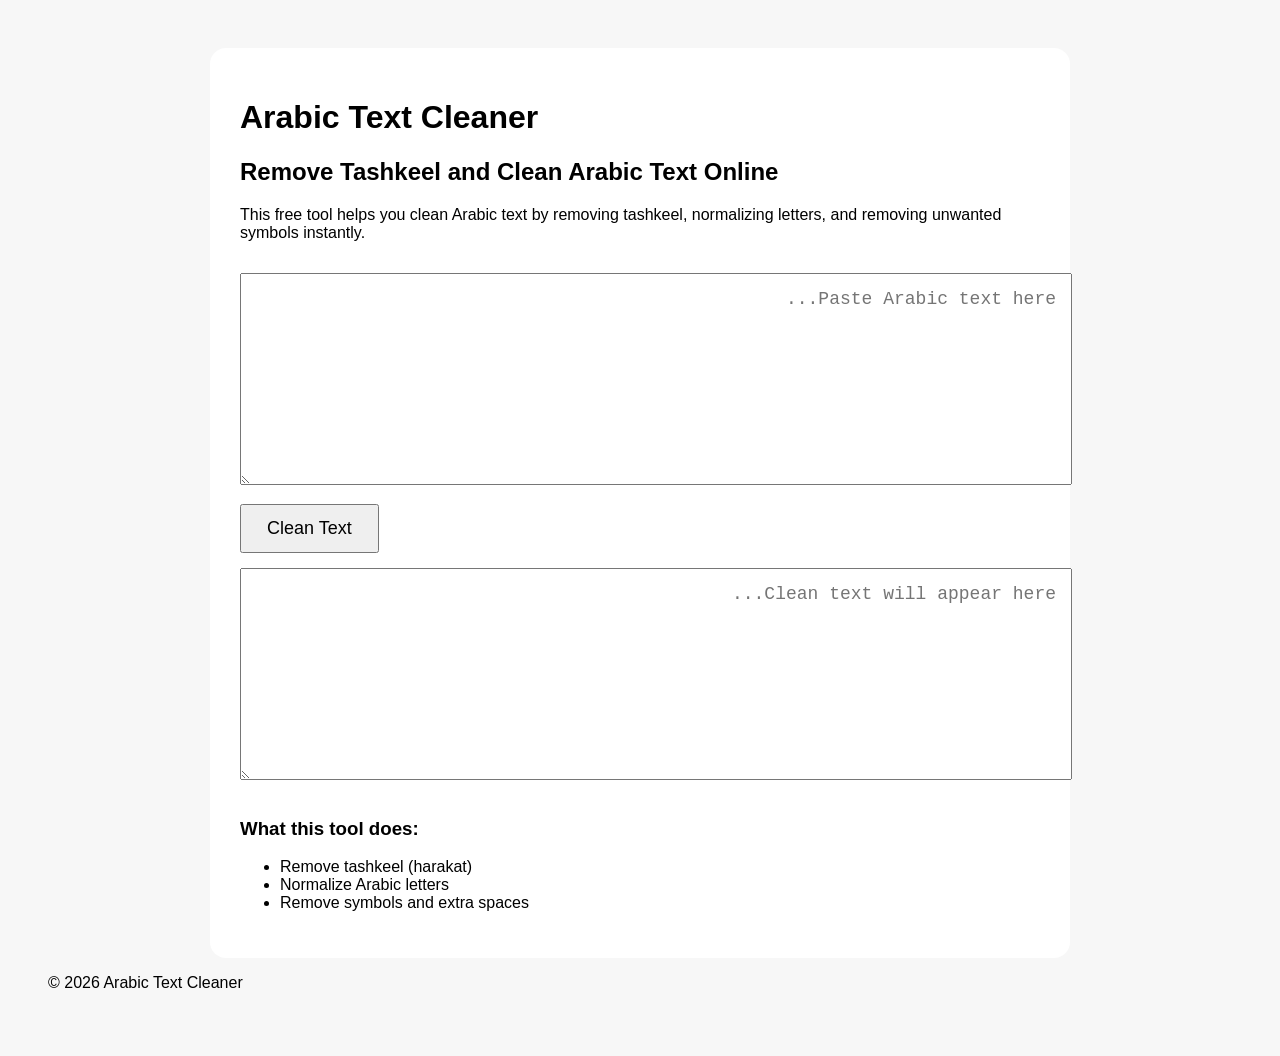
==== index.html @ 5baade4a "Add files via upload" ====
<!DOCTYPE html>
<html lang="en">
<head>
  <meta charset="UTF-8" />
  <meta name="viewport" content="width=device-width, initial-scale=1.0"/>

  <title>Arabic Text Cleaner - Remove Tashkeel Online</title>
  <meta name="description" content="Free Arabic text cleaner to remove tashkeel, normalize Arabic letters, and clean Arabic text online instantly.">

  <link rel="stylesheet" href="style.css" />
</head>

<body>
  <main>
    <h1>Arabic Text Cleaner</h1>
    <h2>Remove Tashkeel and Clean Arabic Text Online</h2>

    <p>
      This free tool helps you clean Arabic text by removing tashkeel,
      normalizing letters, and removing unwanted symbols instantly.
    </p>

    <textarea id="inputText" placeholder="Paste Arabic text here..."></textarea>

    <button id="cleanBtn">Clean Text</button>

    <textarea id="outputText" placeholder="Clean text will appear here..." readonly></textarea>

    <section>
      <h3>What this tool does:</h3>
      <ul>
        <li>Remove tashkeel (harakat)</li>
        <li>Normalize Arabic letters</li>
        <li>Remove symbols and extra spaces</li>
      </ul>
    </section>
  </main>

  <footer>
    <p>© 2026 Arabic Text Cleaner</p>
  </footer>

  <script src="script.js"></script>
</body>
</html>
---- style.css ----
body {
  font-family: Arial, sans-serif;
  background: #f7f7f7;
  padding: 40px;
}

main {
  max-width: 800px;
  margin: auto;
  background: white;
  padding: 30px;
  border-radius: 16px;
}

textarea {
  width: 100%;
  height: 180px;
  margin: 15px 0;
  padding: 15px;
  font-size: 18px;
  direction: rtl;
}

button {
  padding: 12px 25px;
  font-size: 18px;
  cursor: pointer;
}
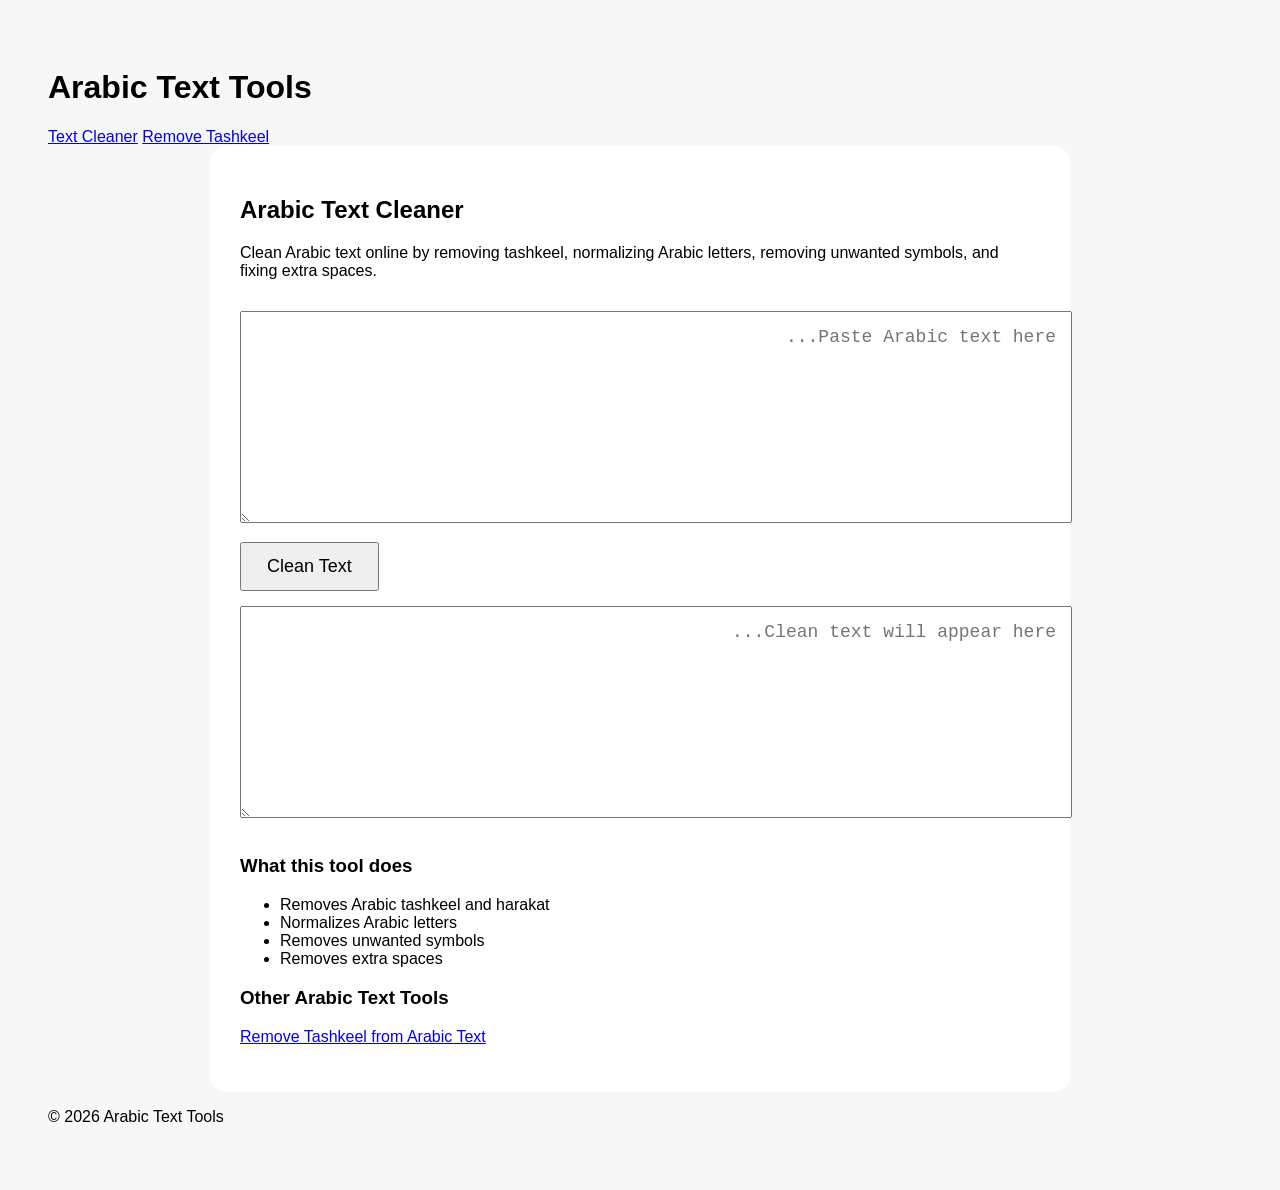
==== commit 2ebc4c88: "Update index.html" ====
--- a/index.html
+++ b/index.html
@@ -4,42 +4,79 @@
   <meta charset="UTF-8" />
   <meta name="viewport" content="width=device-width, initial-scale=1.0"/>
 
+  <meta name="google-site-verification" content="5pnvkoR8fSEW1tR97U-VPX-tCXcz_ANXLR5w3MF7h6c" />
+
   <title>Arabic Text Cleaner - Remove Tashkeel Online</title>
-  <meta name="description" content="Free Arabic text cleaner to remove tashkeel, normalize Arabic letters, and clean Arabic text online instantly.">
+
+  <meta
+    name="description"
+    content="Free Arabic text cleaner to remove tashkeel, normalize Arabic letters, remove symbols, and clean Arabic text online instantly."
+  />
 
   <link rel="stylesheet" href="style.css" />
 </head>
 
 <body>
+
+  <header>
+    <h1>Arabic Text Tools</h1>
+
+    <nav>
+      <a href="index.html">Text Cleaner</a>
+      <a href="remove-tashkeel.html">Remove Tashkeel</a>
+    </nav>
+  </header>
+
   <main>
-    <h1>Arabic Text Cleaner</h1>
-    <h2>Remove Tashkeel and Clean Arabic Text Online</h2>
+
+    <h2>Arabic Text Cleaner</h2>
 
     <p>
-      This free tool helps you clean Arabic text by removing tashkeel,
-      normalizing letters, and removing unwanted symbols instantly.
+      Clean Arabic text online by removing tashkeel, normalizing Arabic letters,
+      removing unwanted symbols, and fixing extra spaces.
     </p>
 
-    <textarea id="inputText" placeholder="Paste Arabic text here..."></textarea>
+    <textarea
+      id="inputText"
+      placeholder="Paste Arabic text here..."
+    ></textarea>
 
     <button id="cleanBtn">Clean Text</button>
 
-    <textarea id="outputText" placeholder="Clean text will appear here..." readonly></textarea>
+    <textarea
+      id="outputText"
+      placeholder="Clean text will appear here..."
+      readonly
+    ></textarea>
 
     <section>
-      <h3>What this tool does:</h3>
+      <h3>What this tool does</h3>
+
       <ul>
-        <li>Remove tashkeel (harakat)</li>
-        <li>Normalize Arabic letters</li>
-        <li>Remove symbols and extra spaces</li>
+        <li>Removes Arabic tashkeel and harakat</li>
+        <li>Normalizes Arabic letters</li>
+        <li>Removes unwanted symbols</li>
+        <li>Removes extra spaces</li>
       </ul>
     </section>
+
+    <section>
+      <h3>Other Arabic Text Tools</h3>
+
+      <p>
+        <a href="remove-tashkeel.html">
+          Remove Tashkeel from Arabic Text
+        </a>
+      </p>
+    </section>
+
   </main>
 
   <footer>
-    <p>© 2026 Arabic Text Cleaner</p>
+    <p>© 2026 Arabic Text Tools</p>
   </footer>
 
   <script src="script.js"></script>
+
 </body>
-</html>+</html>
